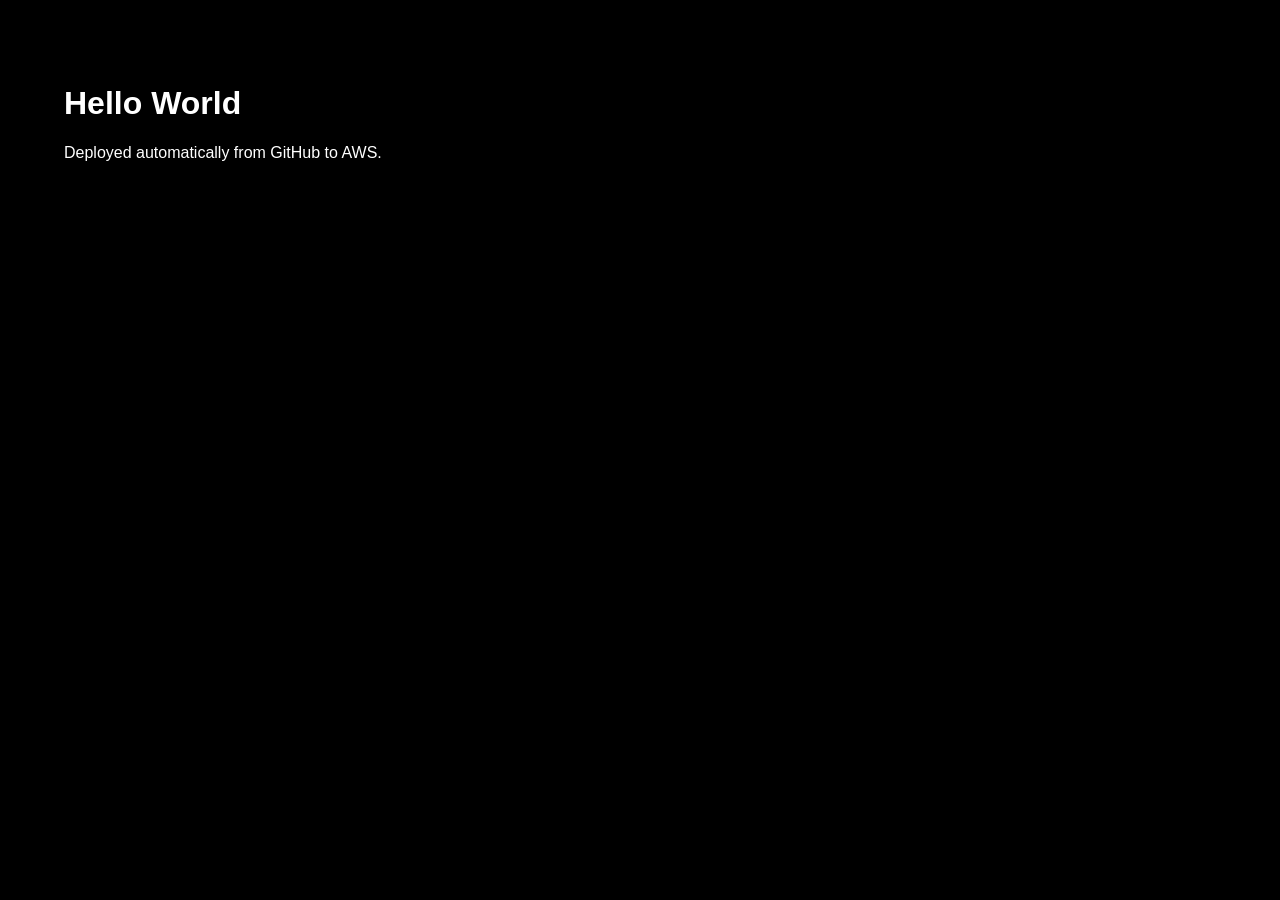
==== index.html @ 4405966e "Batman" ====
<!DOCTYPE html>
<html lang="en">
<head>
    <meta charset="UTF-8">
    <meta name="viewport" content="width=device-width, initial-scale=1.0">
    <title>Hello World</title>
    <link rel="stylesheet" href="style.css">
</head>
<body>
    <main>
        <h1>Hello World</h1>
        <p>Deployed automatically from GitHub to AWS.</p>
    </main>
</body>
</html>
---- style.css ----
body {
    margin: 0;
    background: #000;
    color: #fff;
    font-family: Arial, sans-serif;
}

main {
    padding: 4rem;
}
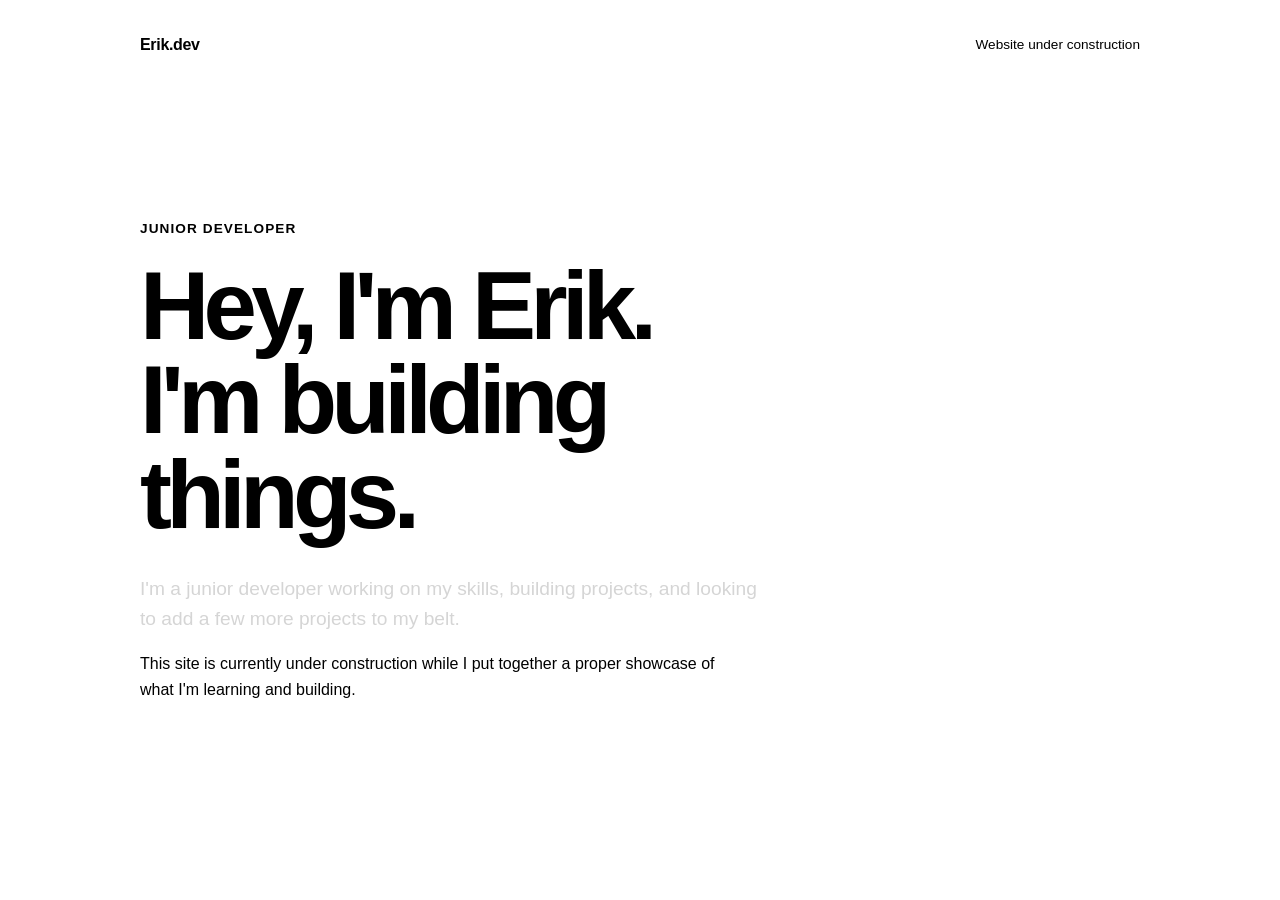
==== commit 5cc1cf5f: "Create initial Development landing page" ====
--- a/index.html
+++ b/index.html
@@ -3,13 +3,34 @@
 <head>
     <meta charset="UTF-8">
     <meta name="viewport" content="width=device-width, initial-scale=1.0">
-    <title>Hello World</title>
+    <title>Erik — Junior Developer</title>
     <link rel="stylesheet" href="style.css">
 </head>
 <body>
-    <main>
-        <h1>Hello World</h1>
-        <p>Deployed automatically from GitHub to AWS.</p>
-    </main>
-</body>
-</html>
+    <main class="container">
+        <header class="site-header">
+            <span class="logo">Erik.dev</span>
+            <span class="status">Website under construction</span>
+        </header>
+
+        <section class="hero">
+            <p class="eyebrow">Junior Developer</p>
+
+            <h1>
+                Hey, I'm Erik.
+                <br>
+                <span>I'm building things.</span>
+            </h1>
+
+            <p class="intro">
+                I'm a junior developer working on my skills, building projects,
+                and looking to add a few more projects to my belt.
+            </p>
+
+            <p class="construction">
+                This site is currently under construction while I put together
+                a proper showcase of what I'm learning and building.
+            </p>
+
+            <div class="links">
+                <a href="https://github.com/EZukCer" target="
--- a/style.css
+++ b/style.css
@@ -1,12 +1,152 @@
+```css
+:root {
+    --background: #0b0b0b;
+    --text: #f2f2f2;
+    --muted: #929292;
+    --border: #242424;
+    --accent: #8cff9b;
+}
+
+* {
+    box-sizing: border-box;
+}
 
 body {
     margin: 0;
-    background: #000;
-    color: #fff;
-    font-family: Arial, sans-serif;
+    background: var(--background);
+    color: var(--text);
+    font-family: Arial, Helvetica, sans-serif;
+    line-height: 1.6;
 }
 
-main {
-    padding: 4rem;
+.container {
+    width: min(100% - 3rem, 1000px);
+    min-height: 100vh;
+    margin: 0 auto;
+    display: flex;
+    flex-direction: column;
 }
 
+/* Header */
+
+.site-header {
+    display: flex;
+    justify-content: space-between;
+    align-items: center;
+    padding: 2rem 0;
+    border-bottom: 1px solid var(--border);
+}
+
+.logo {
+    font-weight: 700;
+    letter-spacing: -0.02em;
+}
+
+.status {
+    color: var(--muted);
+    font-size: 0.85rem;
+}
+
+/* Hero */
+
+.hero {
+    max-width: 720px;
+    padding: 8rem 0 6rem;
+}
+
+.eyebrow {
+    margin: 0 0 1.25rem;
+    color: var(--accent);
+    font-size: 0.85rem;
+    font-weight: 700;
+    letter-spacing: 0.08em;
+    text-transform: uppercase;
+}
+
+h1 {
+    margin: 0;
+    font-size: clamp(3rem, 8vw, 6rem);
+    line-height: 0.98;
+    letter-spacing: -0.06em;
+}
+
+h1 span {
+    color: var(--muted);
+}
+
+.intro {
+    max-width: 620px;
+    margin: 2rem 0 1rem;
+    font-size: 1.2rem;
+    color: #d5d5d5;
+}
+
+.construction {
+    max-width: 580px;
+    margin: 0;
+    color: var(--muted);
+}
+
+.links {
+    margin-top: 2.5rem;
+}
+
+.links a {
+    display: inline-flex;
+    align-items: center;
+    gap: 0.5rem;
+    padding-bottom: 0.25rem;
+    border-bottom: 1px solid var(--accent);
+    color: var(--text);
+    font-weight: 600;
+    text-decoration: none;
+}
+
+.links a:hover {
+    color: var(--accent);
+}
+
+.links span {
+    font-size: 0.9rem;
+}
+
+/* Footer */
+
+footer {
+    margin-top: auto;
+    padding: 2rem 0;
+    border-top: 1px solid var(--border);
+    color: var(--muted);
+    font-size: 0.85rem;
+}
+
+/* Mobile */
+
+@media (max-width: 600px) {
+    .container {
+        width: min(100% - 2rem, 1000px);
+    }
+
+    .site-header {
+        align-items: flex-start;
+        gap: 1rem;
+    }
+
+    .status {
+        text-align: right;
+        font-size: 0.75rem;
+    }
+
+    .hero {
+        padding: 6rem 0 4rem;
+    }
+
+    h1 {
+        font-size: clamp(2.8rem, 15vw, 4.5rem);
+    }
+
+    .intro {
+        font-size: 1.05rem;
+    }
+}
+```
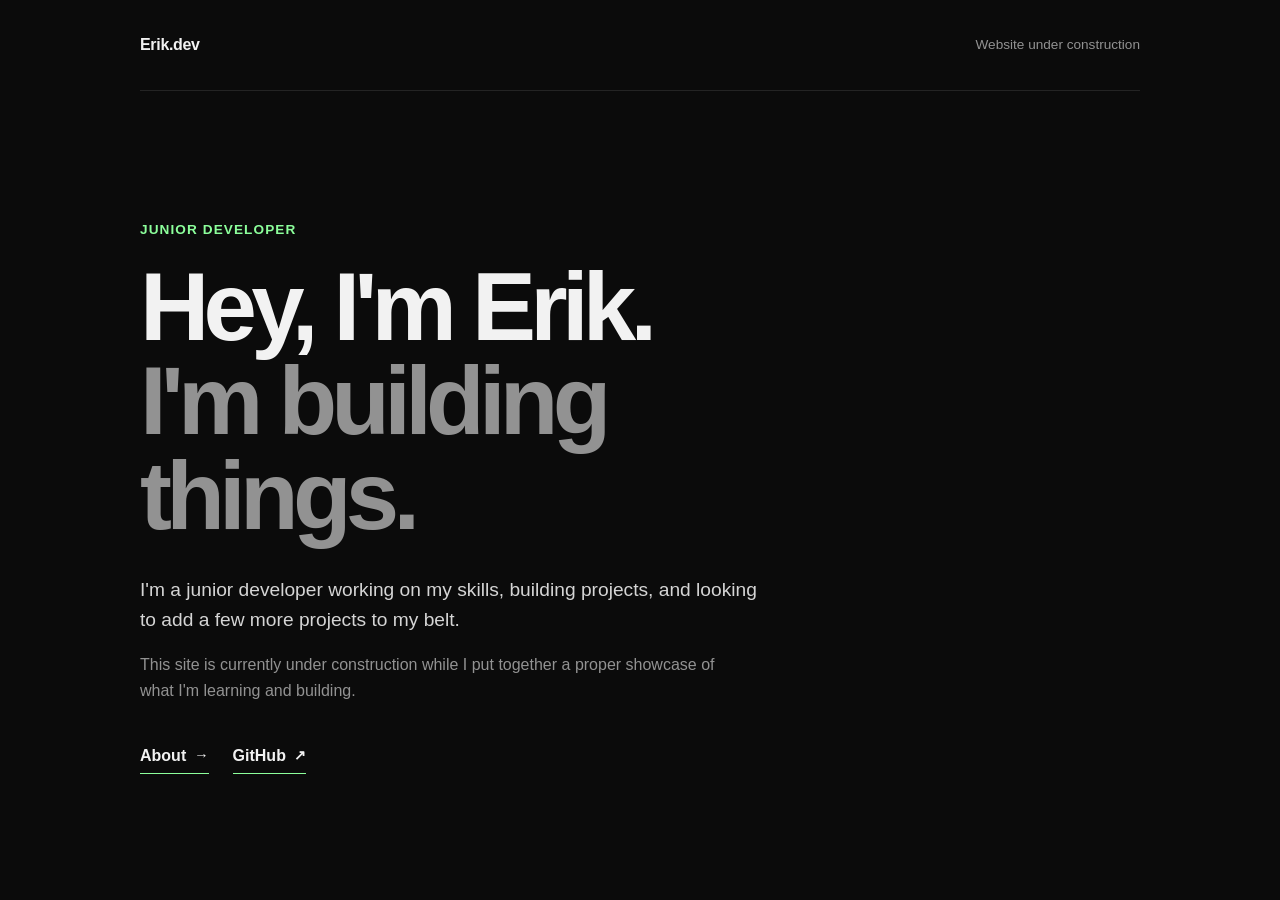
==== commit c1db63e1: "Dev Branch and About Page" ====
--- a/index.html
+++ b/index.html
@@ -33,4 +33,11 @@
             </p>
 
             <div class="links">
-                <a href="https://github.com/EZukCer" target="
+                <a href="about.html">
+                    About <span>→</span>
+                </a>
+
+                <a href="https://github.com/EZukCer" target="_blank" rel="noopener noreferrer">
+                    GitHub <span>↗</span>
+                </a>
+            </div>
--- a/style.css
+++ b/style.css
@@ -1,4 +1,3 @@
-```css
 :root {
     --background: #0b0b0b;
     --text: #f2f2f2;
@@ -38,8 +37,14 @@
 }
 
 .logo {
+    color: var(--text);
     font-weight: 700;
     letter-spacing: -0.02em;
+    text-decoration: none;
+}
+
+.logo:hover {
+    color: var(--accent);
 }
 
 .status {
@@ -87,7 +92,12 @@
     color: var(--muted);
 }
 
+/* Links */
+
 .links {
+    display: flex;
+    gap: 1.5rem;
+    flex-wrap: wrap;
     margin-top: 2.5rem;
 }
 
@@ -108,6 +118,25 @@
 
 .links span {
     font-size: 0.9rem;
+}
+
+/* About / Content Pages */
+
+.page-content {
+    max-width: 720px;
+    padding: 6rem 0;
+}
+
+.page-content h1 {
+    margin-bottom: 2rem;
+    font-size: clamp(2.8rem, 7vw, 5rem);
+}
+
+.page-content p:not(.eyebrow):not(.intro) {
+    max-width: 650px;
+    margin: 0 0 1.5rem;
+    color: var(--muted);
+    font-size: 1.05rem;
 }
 
 /* Footer */
@@ -141,12 +170,19 @@
         padding: 6rem 0 4rem;
     }
 
+    .page-content {
+        padding: 5rem 0 4rem;
+    }
+
     h1 {
         font-size: clamp(2.8rem, 15vw, 4.5rem);
+    }
+
+    .page-content h1 {
+        font-size: clamp(2.6rem, 13vw, 4rem);
     }
 
     .intro {
         font-size: 1.05rem;
     }
 }
-```
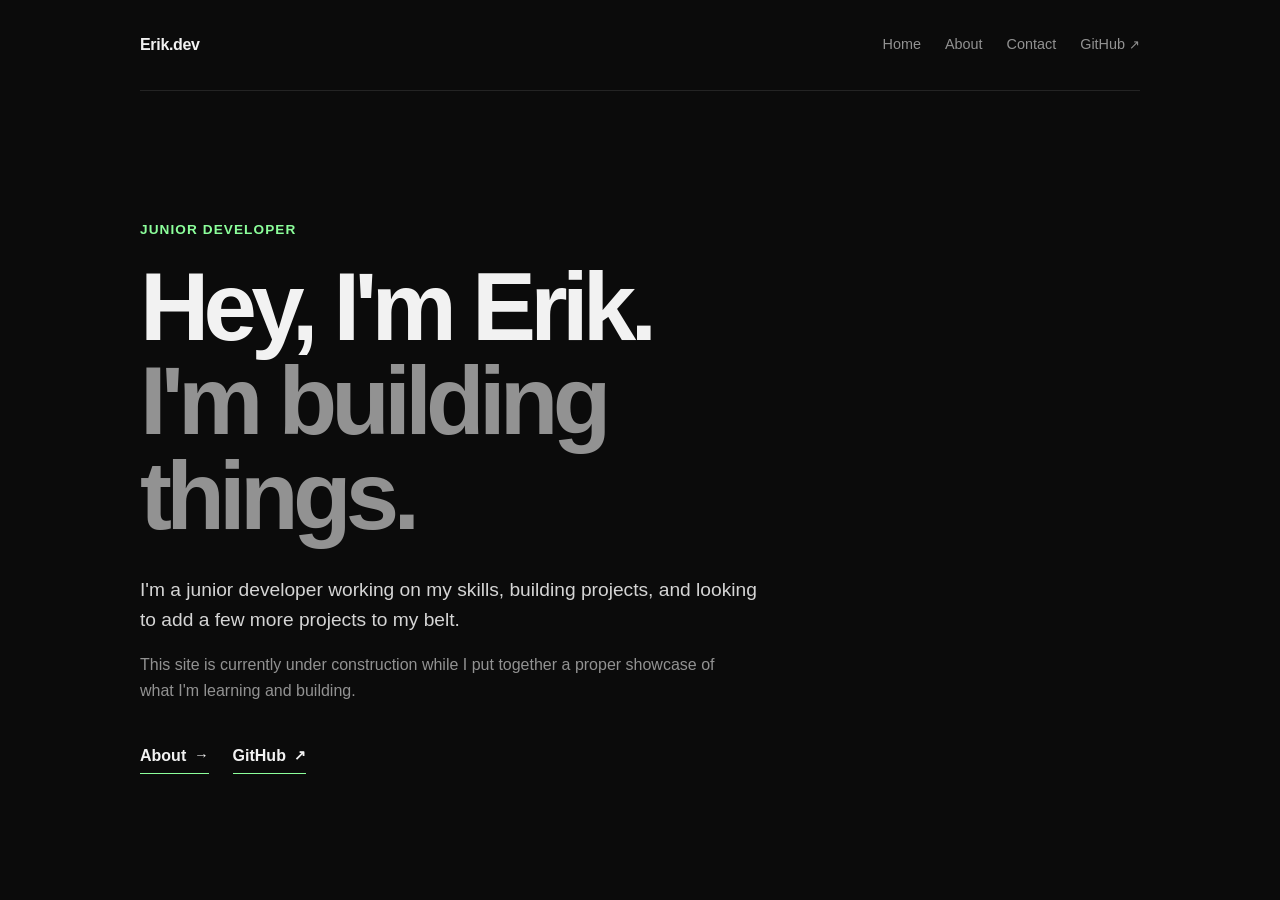
==== commit d5a703a4: "API Gateway Test with AWS" ====
--- a/index.html
+++ b/index.html
@@ -3,15 +3,28 @@
 <head>
     <meta charset="UTF-8">
     <meta name="viewport" content="width=device-width, initial-scale=1.0">
-    <title>Erik — Junior Developer</title>
+    <title>Erik - Junior Developer</title>
     <link rel="stylesheet" href="style.css">
 </head>
 <body>
     <main class="container">
         <header class="site-header">
-            <span class="logo">Erik.dev</span>
-            <span class="status">Website under construction</span>
+            <a class="logo" href="index.html">Erik.dev</a>
+
+            <nav class="site-nav" aria-label="Main navigation">
+                <a href="index.html">Home</a>
+                <a href="about.html">About</a>
+                <a href="contact.html">Contact</a>
+                <a
+                    href="https://github.com/EZukCer"
+                    target="_blank"
+                    rel="noopener noreferrer"
+                >
+                    GitHub <span>↗</span>
+                </a>
+            </nav>
         </header>
+
 
         <section class="hero">
             <p class="eyebrow">Junior Developer</p>
--- a/style.css
+++ b/style.css
@@ -10,6 +10,10 @@
     box-sizing: border-box;
 }
 
+html {
+    scroll-behavior: smooth;
+}
+
 body {
     margin: 0;
     background: var(--background);
@@ -17,6 +21,8 @@
     font-family: Arial, Helvetica, sans-serif;
     line-height: 1.6;
 }
+
+/* Layout */
 
 .container {
     width: min(100% - 3rem, 1000px);
@@ -26,7 +32,7 @@
     flex-direction: column;
 }
 
-/* Header */
+/* Header / Navigation */
 
 .site-header {
     display: flex;
@@ -47,17 +53,54 @@
     color: var(--accent);
 }
 
-.status {
-    color: var(--muted);
-    font-size: 0.85rem;
-}
-
-/* Hero */
-
-.hero {
-    max-width: 720px;
-    padding: 8rem 0 6rem;
-}
+.site-nav {
+    display: flex;
+    align-items: center;
+    gap: 1.5rem;
+}
+
+.site-nav a {
+    position: relative;
+    color: var(--muted);
+    font-size: 0.9rem;
+    text-decoration: none;
+    transition: color 0.2s ease;
+}
+
+.site-nav a::after {
+    content: "";
+    position: absolute;
+    left: 0;
+    right: 0;
+    bottom: -0.45rem;
+    height: 1px;
+    background: var(--accent);
+    transform: scaleX(0);
+    transform-origin: center;
+    transition: transform 0.2s ease;
+}
+
+.site-nav a:hover {
+    color: var(--text);
+}
+
+.site-nav a:hover::after {
+    transform: scaleX(1);
+}
+
+.site-nav a.active {
+    color: var(--text);
+}
+
+.site-nav a.active::after {
+    transform: scaleX(1);
+}
+
+.site-nav a span {
+    font-size: 0.8rem;
+}
+
+/* Typography */
 
 .eyebrow {
     margin: 0 0 1.25rem;
@@ -79,11 +122,22 @@
     color: var(--muted);
 }
 
+h2 {
+    line-height: 1.2;
+}
+
+/* Homepage Hero */
+
+.hero {
+    max-width: 720px;
+    padding: 8rem 0 6rem;
+}
+
 .intro {
     max-width: 620px;
     margin: 2rem 0 1rem;
+    color: #d5d5d5;
     font-size: 1.2rem;
-    color: #d5d5d5;
 }
 
 .construction {
@@ -120,7 +174,7 @@
     font-size: 0.9rem;
 }
 
-/* About / Content Pages */
+/* Content Pages */
 
 .page-content {
     max-width: 720px;
@@ -137,6 +191,138 @@
     margin: 0 0 1.5rem;
     color: var(--muted);
     font-size: 1.05rem;
+}
+
+/* Contact */
+
+.contact-page {
+    max-width: 760px;
+}
+
+.contact-form {
+    margin-top: 3rem;
+}
+
+.form-row {
+    display: grid;
+    grid-template-columns: 1fr 1fr;
+    gap: 1.5rem;
+}
+
+.form-group {
+    margin-bottom: 1.5rem;
+}
+
+.form-group label {
+    display: block;
+    margin-bottom: 0.5rem;
+    color: var(--text);
+    font-size: 0.9rem;
+    font-weight: 600;
+}
+
+.form-group input,
+.form-group select,
+.form-group textarea {
+    width: 100%;
+    border: 1px solid var(--border);
+    border-radius: 0;
+    padding: 0.9rem 1rem;
+    background: #111111;
+    color: var(--text);
+    font: inherit;
+    outline: none;
+}
+
+.form-group input:focus,
+.form-group select:focus,
+.form-group textarea:focus {
+    border-color: var(--accent);
+}
+
+.form-group textarea {
+    min-height: 160px;
+    resize: vertical;
+}
+
+.form-group select {
+    cursor: pointer;
+}
+
+.form-group input::placeholder,
+.form-group textarea::placeholder {
+    color: #666666;
+}
+
+.character-count {
+    margin: 0.5rem 0 0;
+    color: var(--muted);
+    font-size: 0.8rem;
+}
+
+/* Contact Button */
+
+.contact-form button {
+    display: inline-flex;
+    align-items: center;
+    gap: 0.5rem;
+    margin-top: 0.5rem;
+    padding: 0.9rem 1.25rem;
+    border: 1px solid var(--accent);
+    background: transparent;
+    color: var(--text);
+    font: inherit;
+    font-weight: 600;
+    cursor: pointer;
+}
+
+.contact-form button:hover {
+    background: var(--accent);
+    color: var(--background);
+}
+
+.contact-form button span {
+    font-size: 0.9rem;
+}
+
+/* Contact Success Message */
+
+.contact-success {
+    display: flex;
+    align-items: flex-start;
+    gap: 1.25rem;
+    margin-top: 3rem;
+    padding: 1.5rem 0;
+    border-top: 1px solid var(--border);
+    border-bottom: 1px solid var(--border);
+}
+
+[hidden] {
+    display: none !important;
+}
+
+.success-icon {
+    display: flex;
+    align-items: center;
+    justify-content: center;
+    flex-shrink: 0;
+    width: 2rem;
+    height: 2rem;
+    border: 1px solid var(--accent);
+    border-radius: 50%;
+    color: var(--accent);
+    font-size: 1.1rem;
+    font-weight: 700;
+}
+
+.contact-success h2 {
+    margin: 0 0 0.5rem;
+    font-size: 1.2rem;
+}
+
+.contact-success p {
+    margin: 0;
+    color: var(--muted);
 }
 
 /* Footer */
@@ -161,9 +347,14 @@
         gap: 1rem;
     }
 
-    .status {
-        text-align: right;
-        font-size: 0.75rem;
+    .site-nav {
+        gap: 0.8rem;
+        flex-wrap: wrap;
+        justify-content: flex-end;
+    }
+
+    .site-nav a {
+        font-size: 0.8rem;
     }
 
     .hero {
@@ -185,4 +376,13 @@
     .intro {
         font-size: 1.05rem;
     }
-}
+
+    .form-row {
+        grid-template-columns: 1fr;
+        gap: 0;
+    }
+
+    .contact-success {
+        gap: 1rem;
+    }
+}
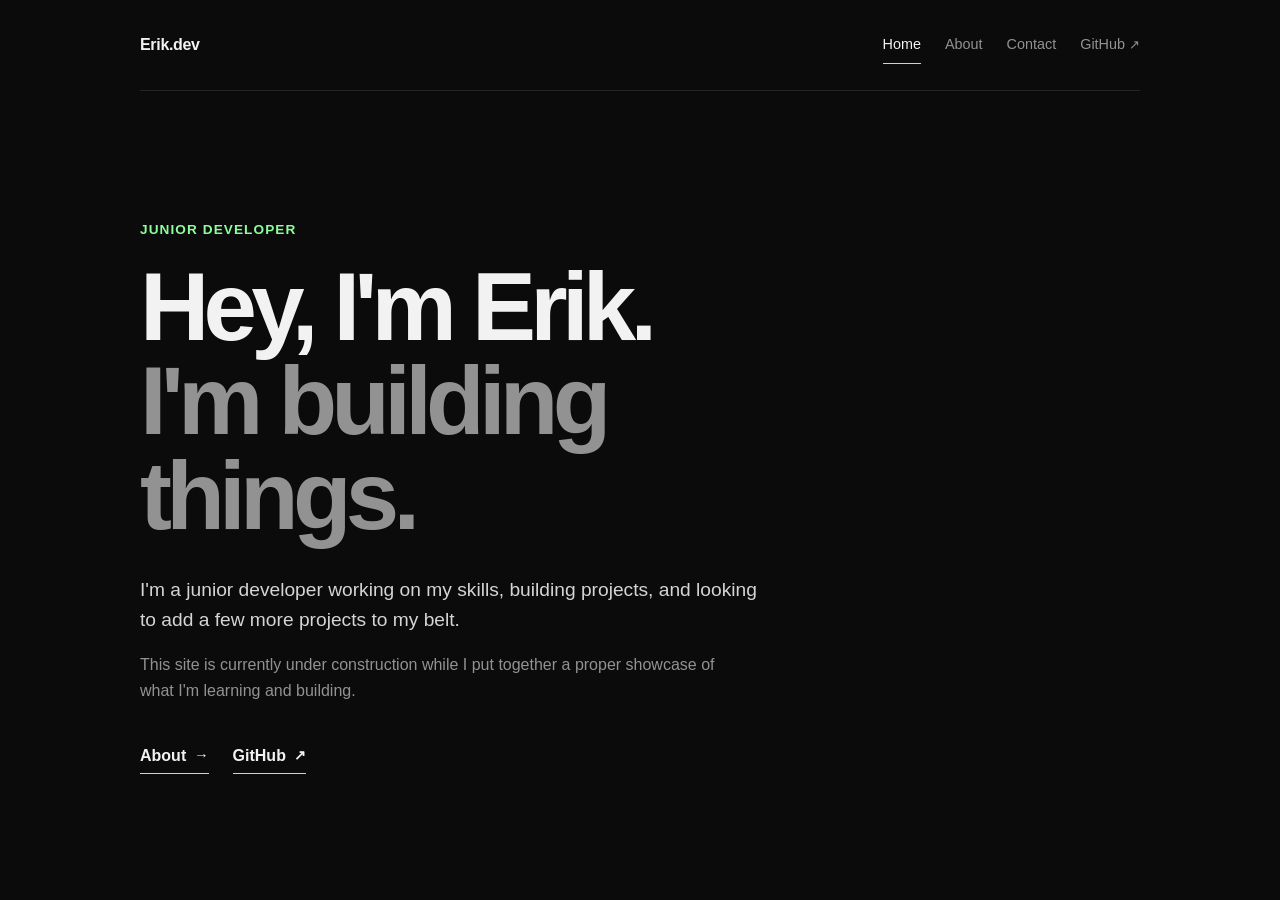
==== commit b56863ef: "Navbar Active and Honeypot for bots" ====
--- a/index.html
+++ b/index.html
@@ -12,7 +12,7 @@
             <a class="logo" href="index.html">Erik.dev</a>
 
             <nav class="site-nav" aria-label="Main navigation">
-                <a href="index.html">Home</a>
+                <a href="index.html" class="active">Home</a>
                 <a href="about.html">About</a>
                 <a href="contact.html">Contact</a>
                 <a
--- a/style.css
+++ b/style.css
@@ -254,6 +254,14 @@
     color: #666666;
 }
 
+.honeypot {
+        position: absolute;
+        left: -9999px;
+        width: 1px;
+        height: 1px;
+        overflow: hidden;
+}
+
 .character-count {
     margin: 0.5rem 0 0;
     color: var(--muted);
@@ -325,6 +333,51 @@
     color: var(--muted);
 }
 
+.contact-error {
+    display: flex;
+    align-items: flex-start;
+    gap: 1.25rem;
+    margin-top: 3rem;
+    padding: 1.5rem 0;
+    border-top: 1px solid var(--border);
+    border-bottom: 1px solid var(--border);
+}
+
+.contact-error h2 {
+    margin: 0 0 0.5rem;
+    font-size: 1.2rem;
+}
+
+.contact-error p {
+    margin: 0;
+    color: var(--muted);
+}
+
+.error-icon {
+    display: flex;
+    align-items: center;
+    justify-content: center;
+    flex-shrink: 0;
+    width: 2rem;
+    height: 2rem;
+    border: 1px solid #ff6b6b;
+    border-radius: 50%;
+    color: #ff6b6b;
+    font-size: 1.1rem;
+    font-weight: 700;
+}
+
+.contact-form button:disabled {
+    opacity: 0.6;
+    cursor: not-allowed;
+}
+
+@media (max-width: 600px) {
+    .contact-error {
+        gap: 1rem;
+    }
+}
+
 /* Footer */
 
 footer {
@@ -385,4 +438,5 @@
     .contact-success {
         gap: 1rem;
     }
+
 }
